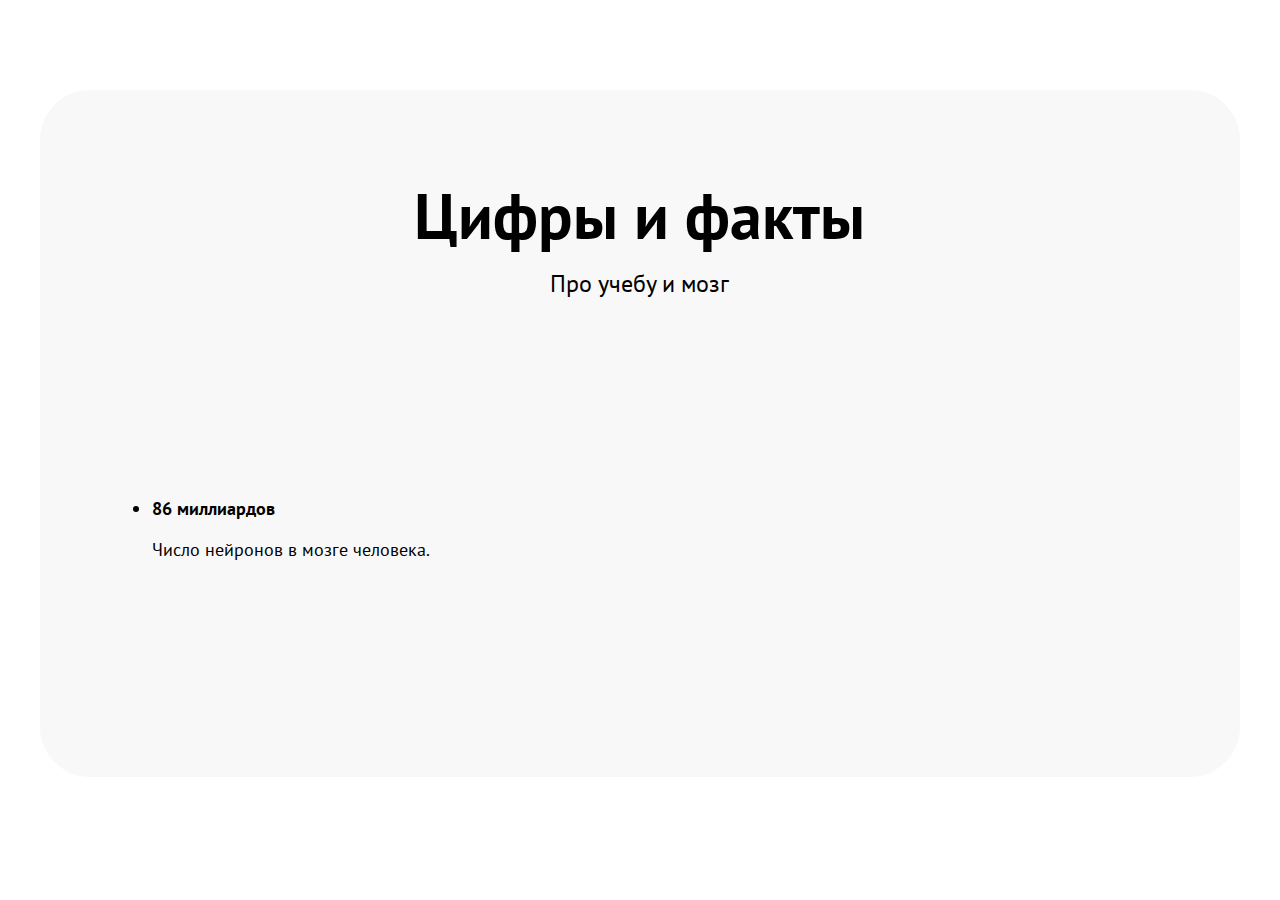
==== peremennie/index.html @ 04df221a "fixed" ====
<!DOCTYPE html>
<head>
    <meta charset="UTF-8">
    <meta name="viewport" content="width=device-width, initial-scale=1.0">
    <title>Document</title>
    <link rel="stylesheet" href="style/style.css">
</head>
<body class="page">
    <section class="features features_digits features_color-light">
        <h2 class="features__title">Цифры и факты</h2>
        <h3 class="features__subtitle">Про учебу и мозг</h3>
        <ul class="features-items"><section class="features">
            <li>
                <h3 class="features-items__title">86 миллиардов</h3>
                <p class="features-items__text">
                    Число нейронов в мозге человека.
                </p>
            </li>
        </ul>
    </section>
</body>
</html>
---- peremennie/style/style.css ----
@import url('https://fonts.googleapis.com/css2?family=PT+Sans:wght@400;700&display=swap');
*{
    box-sizing: border-box;
    font-size: 18px;
}

:root{
    --ff:'PT Sans', sans-serif;
    --fw-n: 400;
    --fw-b:700;
    --fs-p:1rem;
    --fs-2:3.55rem;
    --fs-3:1.33rem;

    --bg-clr-light: #F8F8F8;
    --bg-clr-dark: #383838;
    --f-clr-light: #FFF;
    --f-clr-dark: #000;
}
.page {
    width: min(100% - 2rem, 1200px);
    margin-inline: auto;
    font-family: var(--ff);
}

.features{
    width: 100%;
    padding: 5rem 2rem;
    border-radius: 50px;
    margin-top: 5rem;
    
}

.features_color-light{
    background-color: var(--bg-clr-light);
    color: var(--f-clr-dark);
}
.features__title{
    width: 60%;
    margin-inline: auto;
    text-align: center;
    margin-top: 0;
    margin-bottom: 0;
    font-size: var(--fs-2);
    font-family: var(--ff);
    line-height: 1.125em;

}

.features__subtitle {
    width: 60%;
    margin-inline: auto;
    margin-top: 0.75em;
    margin-bottom: 0;
    text-align: center;
    font-size: var(--fs-3);
    font-weight: var(--fw-n);
    line-height: 1.2em;
}
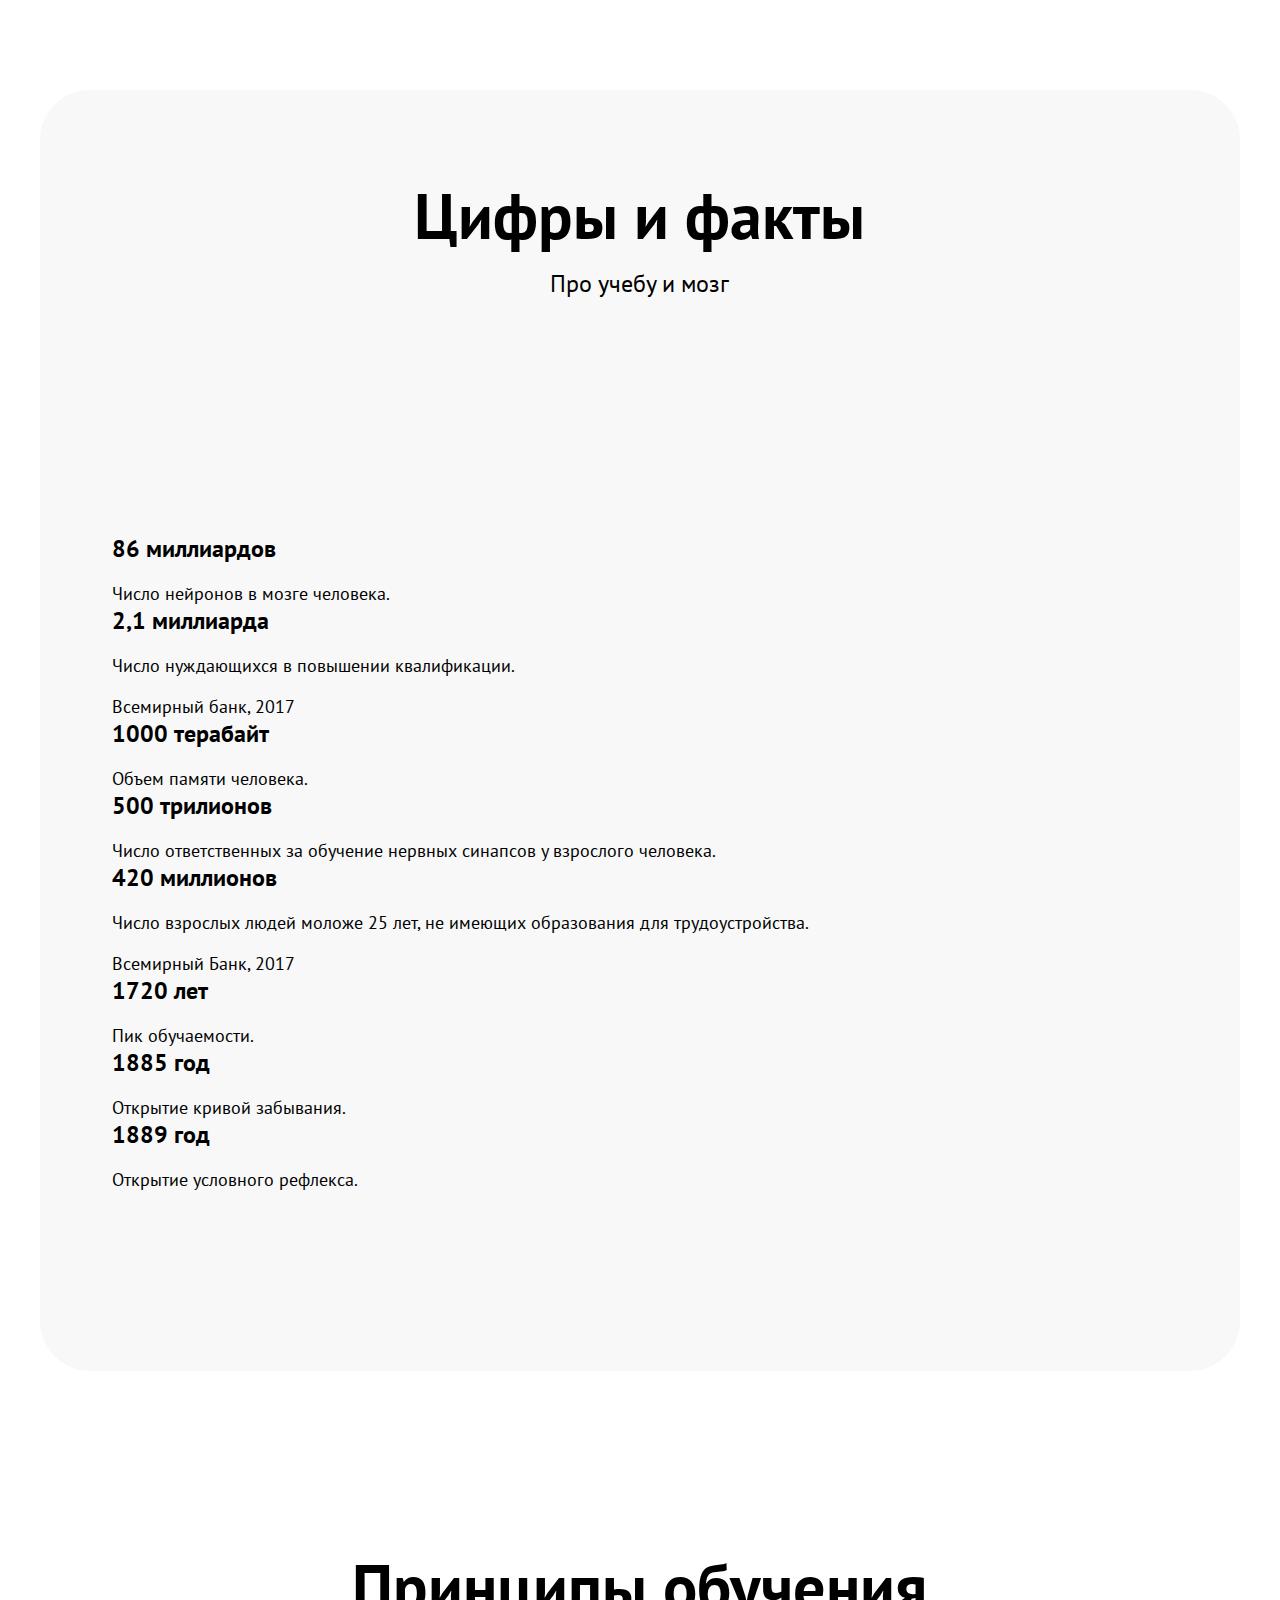
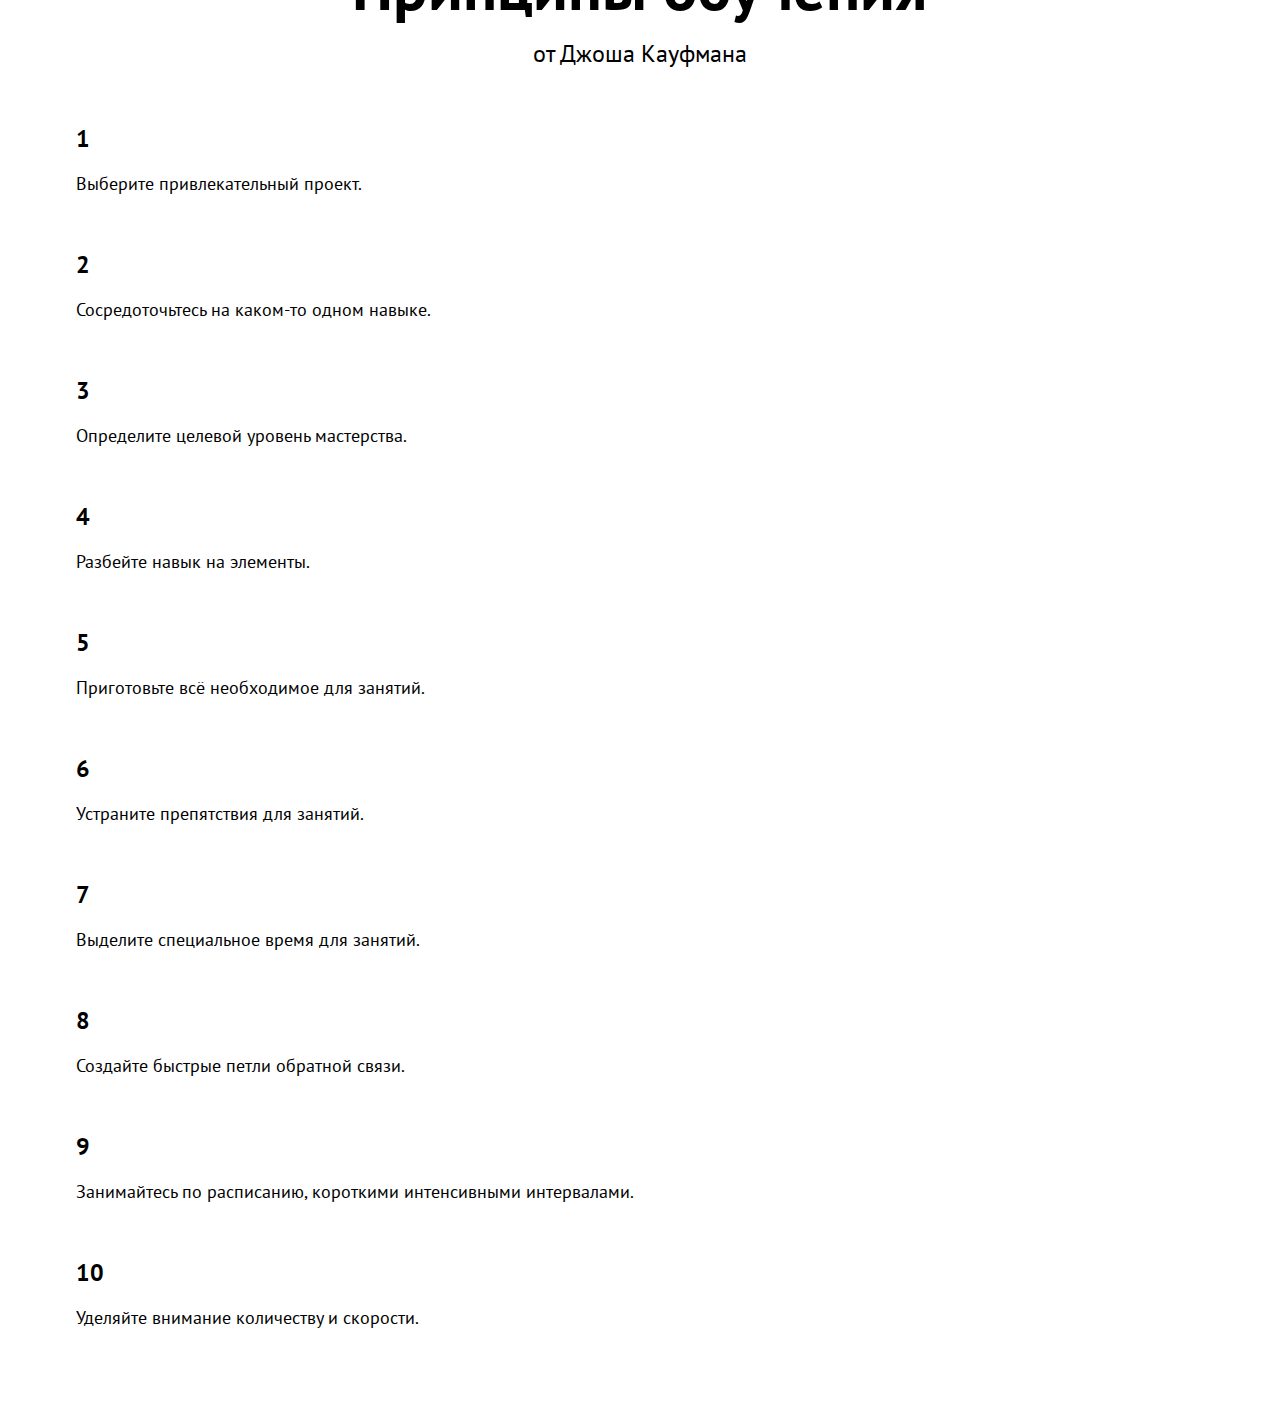
==== commit 5bc6da45: "filinf" ====
--- a/peremennie/index.html
+++ b/peremennie/index.html
@@ -16,6 +16,130 @@
                     Число нейронов в мозге человека.
                 </p>
             </li>
+            <li>
+                <h3 class="features-items__title">2,1 миллиарда</h3>
+                <p class="features-items__text">
+                    Число нуждающихся в повышении квалификации.
+                </p>
+                <p class="features-items__text">
+                    Всемирный банк, 2017
+                </p>
+            </li>
+            <li>
+                <h3 class="features-items__title">1000 терабайт</h3>
+                <p class="features-items__text">
+                Объем памяти человека.
+                </p>
+            </li>
+            <li>
+                <h3 class="features-items__title">500 трилионов</h3>
+                <p class="features-items__text">
+                    Число ответственных за обучение нервных синапсов у взрослого
+                    человека.
+                </p>
+            </li>
+            <li>
+                <h3 class="features-items__title">420 миллионов</h3>
+                <p class="features-items__text">
+                    Число взрослых людей моложе 25 лет, не имеющих образования
+                    для трудоустройства.
+                </p>
+                <p class="features-items__text">
+                    Всемирный Банк, 2017
+                </p>
+            </li>
+            <li>
+                <h3 class="features-items__title">1720 лет</h3>
+                <p class="features-items__text">
+                    Пик обучаемости.
+                </p>
+            </li>
+            <li>
+                <h3 class="features-items__title">1885 год</h3>
+                <p class="features-items__text">
+                    Открытие кривой забывания.
+                </p>
+            </li>
+            <li>
+                <h3 class="features-items__title">1889 год</h3>
+                <p class="features-items__text">
+                    Открытие условного рефлекса.
+                </p>
+            </li>
+        
+            </ul>
+        </section>
+        
+        <section class="features features_principles features_color-dark">
+            <h2 class="features__title">Принципы обучения</h2>
+            <h3 class="features__subtitle">от Джоша Кауфмана</h3>
+            <ul class="features-items">
+            <li>
+                <h3 class="features-items__title">1</h3>
+                <p class="features-items__text">
+                    Выберите привлекательный проект.
+                </p>
+            </li>
+            <li>
+                <h3 class="features-items__title">2</h3>
+                <p class="features-items__text">
+                Сосредоточьтесь на каком-то одном навыке.
+                </p>
+            </li>
+            <li>
+                <h3 class="features-items__title">3</h3>
+                <p class="features-items__text">
+                    Определите целевой уровень мастерства.
+                </p>
+            </li>
+            <li>
+                <h3 class="features-items__title">4</h3>
+                <p class="features-items__text">
+                    Разбейте навык на элементы.
+                </p>
+            </li>
+            <li>
+                <h3 class="features-items__title">5</h3>
+                <p class="features-items__text">
+                    Приготовьте всё необходимое для занятий.
+                </p>
+            </li>
+            <li>
+                <h3 class="features-items__title">6</h3>
+                <p class="features-items__text">
+                    Устраните препятствия для занятий.
+                </p>
+            </li>
+            <li>
+                <h3 class="features-items__title">7</h3>
+                <p class="features-items__text">
+                    Выделите специальное время для занятий.
+                </p>
+            </li>
+            <li>
+                <h3 class="features-items__title">8</h3>
+                <p class="features-items__text">
+                    Создайте быстрые петли обратной связи.
+                </p>
+            </li>
+            <li>
+                <h3 class="features-items__title">9</h3>
+                <p class="features-items__text">
+                    Занимайтесь по расписанию, короткими интенсивными
+                    интервалами.
+                </p>
+                <li>
+                    <h3 class="features-items__title">10</h3>
+                    <p class="features-items__text">
+                    Уделяйте внимание количеству и скорости.
+                    </p>
+                </li>
+                </li>
+            </ul>
+            <div class="features__moon"></div>
+    </section>
+        </body>
+        </html>
         </ul>
     </section>
 </body>
--- a/peremennie/style/style.css
+++ b/peremennie/style/style.css
@@ -1,50 +1,67 @@
 @import url('https://fonts.googleapis.com/css2?family=PT+Sans:wght@400;700&display=swap');
-*{
+
+* {
     box-sizing: border-box;
     font-size: 18px;
 }
 
-:root{
-    --ff:'PT Sans', sans-serif;
+:root {
+    --ff: 'PT Sans', sans-serif;
+
     --fw-n: 400;
-    --fw-b:700;
-    --fs-p:1rem;
-    --fs-2:3.55rem;
-    --fs-3:1.33rem;
+    --fw-b: 700;
+
+    --fs-p: 1rem;
+    --fs-2: 3.55rem;
+    --fs-3: 1.33rem;
 
     --bg-clr-light: #F8F8F8;
     --bg-clr-dark: #383838;
     --f-clr-light: #FFF;
     --f-clr-dark: #000;
 }
+
 .page {
     width: min(100% - 2rem, 1200px);
     margin-inline: auto;
     font-family: var(--ff);
 }
 
-.features{
+.features {
+    --feature-gap: 2rem;
     width: 100%;
     padding: 5rem 2rem;
     border-radius: 50px;
     margin-top: 5rem;
-    
+    position: relative;
+    overflow: hidden;
+    z-index: 0;
 }
 
-.features_color-light{
+.features_digits {
+    --col-count: 4;
+}
+
+.features_principles {
+    --col-count: 5;
+}
+
+.features_color-light {
     background-color: var(--bg-clr-light);
     color: var(--f-clr-dark);
 }
-.features__title{
+
+
+
+.features__title {
     width: 60%;
     margin-inline: auto;
-    text-align: center;
     margin-top: 0;
     margin-bottom: 0;
+    text-align: center;
     font-size: var(--fs-2);
-    font-family: var(--ff);
+    font-weight: var(--fw-b);
     line-height: 1.125em;
-
 }
 
 .features__subtitle {
@@ -56,4 +73,62 @@
     font-size: var(--fs-3);
     font-weight: var(--fw-n);
     line-height: 1.2em;
+}
+
+.features-items{
+    width: 100%;
+    margin-top: 3rem;
+    display: grid;
+    list-style: none;
+    padding: 0;
+    margin-bottom: 0;
+    column-gap: 2rem;
+    grid-template-columns: 4;
+    row-gap: 3rem;
+
+
+}
+
+.features-items__title {
+    margin: 0;
+    padding: 0;
+    font-family: var(--ff);
+    font-size: var(--fs-3);
+    font-weight: var(--fw-b);
+    line-height: 1,15em;
+}
+
+.features-items__text {
+    font-family: var(--ff);
+    line-height: 1,2em;
+    font-size: var(--fs-p);
+    margin-top:1em ;
+    margin-bottom: 0;
+}
+
+@media (max-width: 900px) {
+    .features_digits {
+        --col-count: 2;
+    }
+    .features_principles {
+        --col-count: 3;
+    }
+}
+
+@media (max-width: 600px) {
+    :root {
+        --fs-2: 2rem;
+    }
+    .features_digits {
+        --col-count: 1;
+    }
+    .features_principles {
+        --col-count: 1;
+    }
+    .features__title {
+        width: 100%;
+    }
+    .features__subtitle {
+        margin-top: 0.3em;
+    }
 }